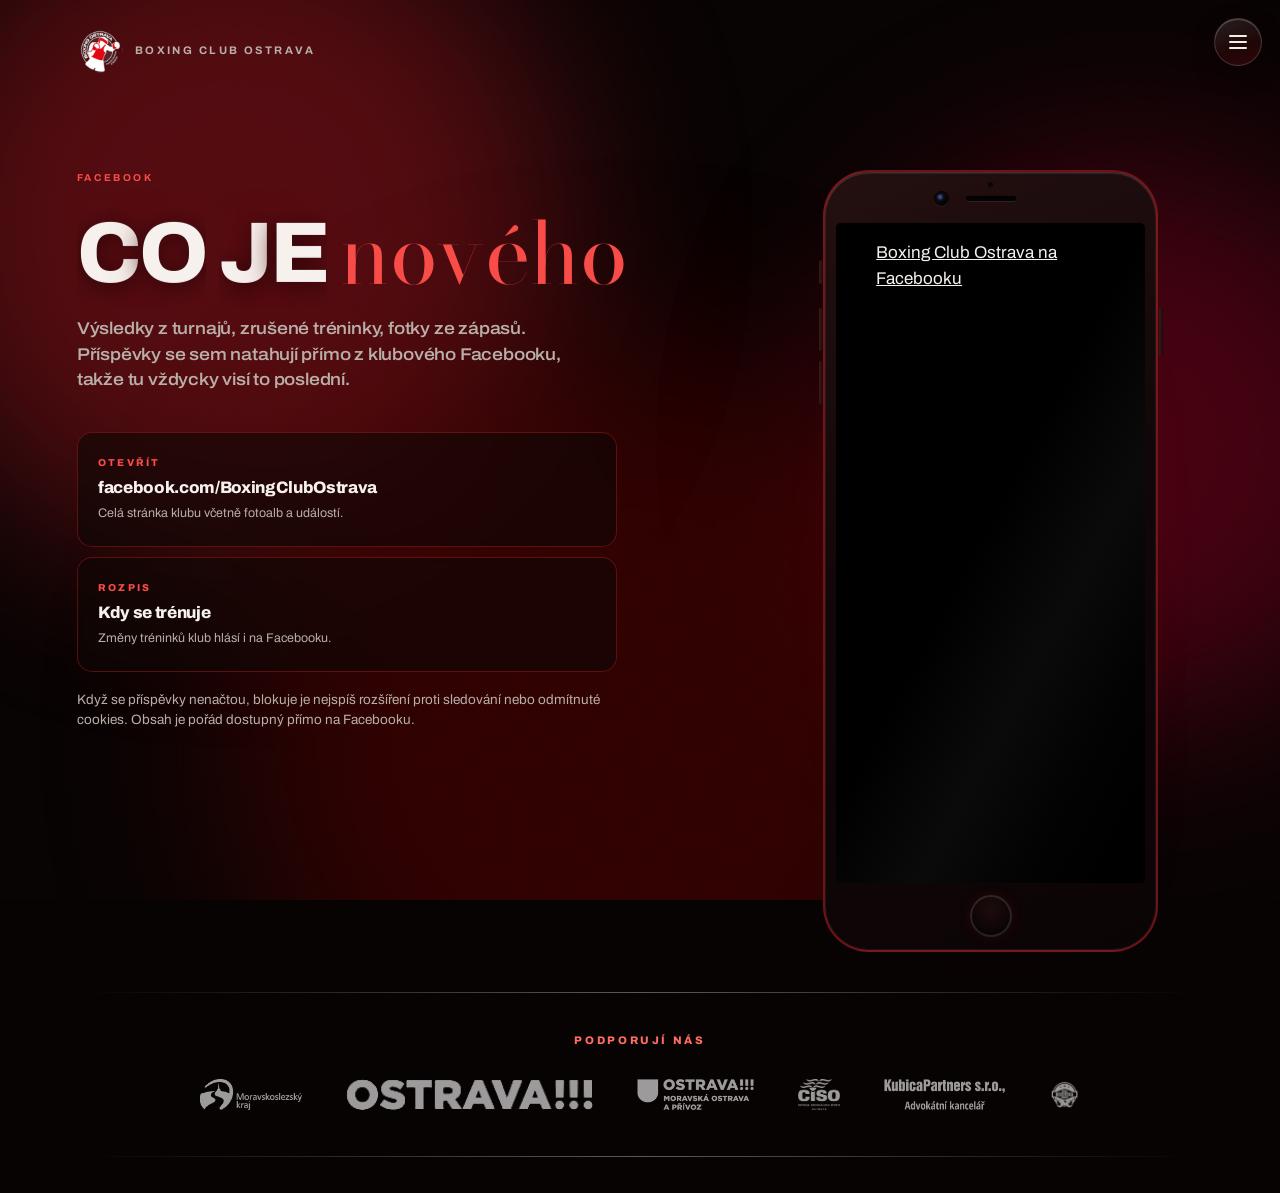
==== facebook.html @ d0a172fb "Index: iOS skleneny ikony karet karuselu (+ PNG na bilem pozadi pro 3D), kontakty v paticce na stred" ====
<!doctype html>
<html lang="cs">
<head>
<meta charset="utf-8">
<meta name="viewport" content="width=device-width,initial-scale=1">
<title>Facebook — Boxing Club Ostrava</title>
<meta name="description" content="Co je nového v Boxing Clubu Ostrava — příspěvky přímo z klubového Facebooku.">
<link rel="icon" href="logo.png">
<link rel="preconnect" href="https://fonts.googleapis.com">
<link rel="preconnect" href="https://fonts.gstatic.com" crossorigin>
<link href="https://fonts.googleapis.com/css2?family=Archivo:wdth,wght@62..125,400..800&family=Bodoni+Moda:ital@1&display=swap" rel="stylesheet">
<link rel="stylesheet" href="page.css?v=20260929t">
<link rel="stylesheet" href="menu.css?v=20260929t">
</head>
<body>

<div class="field" aria-hidden="true"><i></i><i></i><i></i></div>
<div class="torch" aria-hidden="true"></div>
<div class="grain" aria-hidden="true"></div>

<main>
  <div class="top">
    <a class="brand" href="index.html">
      <img src="logo.png" alt="" width="512" height="512">
      <span>Boxing Club Ostrava</span>
    </a>
  </div>



  <section class="feed">
    <div class="fl">
    <header class="intro">
      <div class="eyebrow">Facebook</div>
      <h1>Co je <em>nového</em></h1>
      <p>Výsledky z turnajů, zrušené tréninky, fotky ze zápasů. Příspěvky se sem
         natahují přímo z klubového Facebooku, takže tu vždycky visí to poslední.</p>
    </header>
    <div class="side">
      <a class="kart" href="https://www.facebook.com/BoxingClubOstrava/" target="_blank" rel="noopener">
        <span>Otevřít</span>
        <strong>facebook.com/<wbr>BoxingClubOstrava</strong>
        <em>Celá stránka klubu včetně fotoalb a událostí.</em>
      </a>
      <a class="kart" href="treninky.html">
        <span>Rozpis</span>
        <strong>Kdy se trénuje</strong>
        <em>Změny tréninků klub hlásí i na Facebooku.</em>
      </a>
      <p>Když se příspěvky nenačtou, blokuje je nejspíš rozšíření proti sledování
         nebo odmítnuté cookies. Obsah je pořád dostupný přímo na Facebooku.</p>
    </div>

    </div>
    <div class="phone">
    <div class="box" id="fbbox">
      <div class="wait" id="fbwait">Načítám příspěvky z Facebooku…</div>
      <!-- telefon po vzoru iPhonu 7: senzor, kamera, reproduktor, home tlacitko, bocni tlacitka, odlesk -->
      <i class="ph-sensor" aria-hidden="true"></i><i class="ph-cam" aria-hidden="true"></i><i class="ph-spk" aria-hidden="true"></i>
      <button class="ph-home" type="button" aria-label="Facebook zpět na začátek"></button>
      <i class="ph-btn ph-mute" aria-hidden="true"></i><i class="ph-btn ph-vol1" aria-hidden="true"></i><i class="ph-btn ph-vol2" aria-hidden="true"></i><i class="ph-btn ph-pwr" aria-hidden="true"></i>
      <i class="ph-glare" aria-hidden="true"></i><i class="ph-shut" aria-hidden="true"></i>
      <div class="fb-page"
           data-href="https://www.facebook.com/BoxingClubOstrava/"
           data-tabs="timeline"
           data-width="400"
           data-height="660"
           data-small-header="true"
           data-adapt-container-width="true"
           data-hide-cover="true"
           data-show-facepile="false">
        <blockquote cite="https://www.facebook.com/BoxingClubOstrava/" class="fb-xfbml-parse-ignore">
          <a href="https://www.facebook.com/BoxingClubOstrava/">Boxing Club Ostrava na Facebooku</a>
        </blockquote>
      </div>
    </div>
    </div>
  </section>

  <section class="spon" id="partneri">
    <h2>Podporují nás</h2>
    <div>
      <a href="https://www.msk.cz/" target="_blank" rel="noopener"><img src="logo-msk.png" alt="Moravskoslezský kraj" loading="lazy"></a>
      <a href="https://www.ostrava.cz/cs" target="_blank" rel="noopener"><img src="logo-ostrava.png" alt="Město Ostrava" loading="lazy"></a>
      <a href="https://moap.ostrava.cz/cs" target="_blank" rel="noopener"><img src="logo-moap.png" alt="Moravská Ostrava a Přívoz" loading="lazy"></a>
      <a href="https://www.facebook.com/CISO-613372175416216" target="_blank" rel="noopener"><img src="logo-ciso.png" alt="CISO" loading="lazy"></a>
      <a href="http://www.kubicapartners.cz/portal/home/" target="_blank" rel="noopener"><img src="logo-kubica.png" alt="Kubica Partners" loading="lazy"></a>
      <a href="http://www.czechboxing.cz/" target="_blank" rel="noopener"><img src="logo-cba.png" alt="Česká boxerská asociace" loading="lazy"></a>
    </div>
  </section>

</main>

<script src="page.js?v=20260929t" defer></script>
<script src="repel.js?v=20260929t" defer></script>
<script>
// SDK se stahuje az kdyz se sekce dostane do zaberu - jinak by stranku zdrzoval
// pul megabajtu skriptu, ktery vetsina navstevniku ani neuvidi.
(function(){
  var box=document.getElementById('fbbox'), wait=document.getElementById('fbwait'), done=false;
  function load(){
    if(done) return; done=true;
    var s=document.createElement('script');
    s.async=true; s.defer=true; s.crossOrigin='anonymous';
    s.src='https://connect.facebook.net/cs_CZ/sdk.js#xfbml=1&version=v21.0';
    s.onerror=function(){ wait.textContent='Facebook se nepodařilo načíst. Otevři stránku klubu vedle.'; };
    document.body.appendChild(s);
    // kdyz se plugin do osmi sekund nevykresli, necháme misto nej vysvetleni
    setTimeout(function(){
      if(!box.querySelector('iframe')) wait.textContent='Příspěvky se nenačetly — nejspíš je blokuje prohlížeč.';
      else wait.remove();
    },8000);
  }
  // home tlacitko: plugin se nacte znovu -> zpet na zacatek prispevku
  var home=box.querySelector('.ph-home');
  if(home) home.addEventListener('click',function(){
    // displej zhasne (cerna se zavre od kraju ke stredu), Facebook se na pozadi
    // nacte znovu od zacatku a po vteřine se displej zase otevre od stredu
    if(box.classList.contains('off')) return;
    box.classList.add('off');
    setTimeout(function(){ var f=box.querySelector('.fb-page iframe'); if(f) f.src=f.src; },450);
    setTimeout(function(){ box.classList.remove('off'); },1450);
  });
  if('IntersectionObserver' in window){
    new IntersectionObserver(function(e,o){
      if(e[0].isIntersecting){ load(); o.disconnect(); }
    },{rootMargin:'300px'}).observe(box);
  } else load();
})();
</script>
<script src="menu.js?v=20260929t" defer></script>
<script src="splash.js?v=20260929t" defer></script>
</body>
</html>
---- page.css ----
/* Spolecne chrome podstranek: pozadi, svetlo za kurzorem, hlavicka, uvod. */
:root{
  --paper:oklch(11% .014 30); --ink:oklch(96% .008 60);
  --ink-dim:oklch(76% .014 50); --ink-faint:oklch(54% .02 40);
  --gold:oklch(66% .21 26); --blood:oklch(45% .17 25); --line:oklch(28% .03 30);
  --g:clamp(20px,6vw,110px);
}
*{box-sizing:border-box}
body{margin:0;background:var(--paper);color:var(--ink);
  font-family:Archivo,system-ui,sans-serif;font-size:17px;line-height:1.5;
  -webkit-font-smoothing:antialiased;overflow-x:hidden}
a{color:inherit}

/* ---------- pozadi: pomalu dychajici barevne plochy, zadne video ---------- */
.field{position:fixed;inset:0;z-index:0;pointer-events:none;overflow:hidden;background:var(--paper)}
.field i{position:absolute;display:block;border-radius:50%;filter:blur(90px);opacity:.5;
  will-change:transform}
.field i:nth-child(1){width:52vw;aspect-ratio:1;left:-8vw;top:-12vh;background:oklch(45% .17 25);
  animation:drift1 26s ease-in-out infinite}
.field i:nth-child(2){width:44vw;aspect-ratio:1;right:-10vw;top:18vh;background:oklch(38% .16 18);
  animation:drift2 33s ease-in-out infinite}
.field i:nth-child(3){width:60vw;aspect-ratio:1;left:18vw;bottom:-24vh;background:oklch(28% .13 30);
  animation:drift3 41s ease-in-out infinite}
@keyframes drift1{50%{transform:translate3d(9vw,7vh,0) scale(1.18)}}
@keyframes drift2{50%{transform:translate3d(-11vw,10vh,0) scale(.84)}}
@keyframes drift3{50%{transform:translate3d(7vw,-9vh,0) scale(1.12)}}

/* bile svetlo za kurzorem */
.torch{position:fixed;z-index:1;width:120px;height:120px;left:0;top:0;margin:-60px 0 0 -60px;
  border-radius:50%;pointer-events:none;opacity:0;transition:opacity .5s ease;
  background:radial-gradient(circle closest-side,oklch(100% 0 0/.16),oklch(100% 0 0/0) 72%)}
body.lit .torch{opacity:1}

/* zrno, at plochy nepasovaly */
.grain{position:fixed;inset:0;z-index:2;pointer-events:none;opacity:.05;mix-blend-mode:overlay;
  background-image:url("data:image/svg+xml,%3Csvg xmlns='http://www.w3.org/2000/svg' width='140' height='140'%3E%3Cfilter id='n'%3E%3CfeTurbulence type='fractalNoise' baseFrequency='.9' numOctaves='3'/%3E%3C/filter%3E%3Crect width='140' height='140' filter='url(%23n)'/%3E%3C/svg%3E")}

main{position:relative;z-index:3}

/* ---------- hlavicka ---------- */
.top{display:flex;align-items:center;justify-content:space-between;gap:20px;
  padding:clamp(18px,3vh,34px) var(--g)}
.top a.brand{display:flex;align-items:center;gap:12px;text-decoration:none}
.top .brand img{width:clamp(34px,4.4vw,46px);height:auto;display:block}
.top .brand span{font-size:11px;font-weight:700;letter-spacing:.22em;text-transform:uppercase;color:var(--ink-dim)}
.back{font-size:11px;font-weight:700;letter-spacing:.2em;text-transform:uppercase;
  color:var(--ink-dim);text-decoration:none;border-bottom:1px solid var(--line);padding-bottom:3px}
.back:hover{color:var(--gold);border-color:var(--gold)}
@media (max-width:700px){.top .brand span{display:none}}

.intro{padding:clamp(30px,6vw,70px) var(--g) 0;max-width:780px}
.eyebrow{font-size:10px;font-weight:700;letter-spacing:.26em;text-transform:uppercase;color:var(--gold)}
.intro h1{text-shadow:0 0 .5em oklch(45% .17 25/.4),0 3px 22px oklch(6% .02 30/.75);font-size:clamp(36px,8vw,86px);font-weight:800;text-transform:uppercase;
  letter-spacing:-.035em;line-height:.98;margin:.28em 0 0}
.intro h1 em{font-family:"Bodoni Moda",Georgia,serif;font-style:italic;font-weight:400;
  text-transform:none;color:var(--gold);letter-spacing:0}
.intro p{color:var(--ink-dim);max-width:46ch;margin:1.2em 0 0}

.rozc{padding-top:clamp(40px,7vw,80px)}
.fine{padding:0 var(--g) clamp(60px,10vw,120px);color:var(--ink-faint);font-size:13px}

/* ---------- rozpis a ceny ---------- */
.plan{padding:clamp(40px,7vw,80px) var(--g) 0}
.plan h2{font-size:clamp(24px,4vw,40px);font-weight:800;text-transform:uppercase;
  letter-spacing:-.025em;margin:0 0 .7em;color:var(--ink);
  filter:drop-shadow(0 0 .32em rgba(255,255,255,.28)) drop-shadow(0 2px 10px rgba(10,4,3,.8))}
.plan h2 .sh{display:inline-block;font-style:normal}
.grid{display:grid;gap:12px}
/* Rozpis tydne: kazdy den radek, casy v pevnych sloupcich (rano / 15:00 /
   odpoledne / vecer), takze cisla sedi pod sebou jako v tabulce. Skupinu nese
   barevny prouzek vlevo + legenda nad rozpisem. */
.legend{display:flex;flex-wrap:wrap;gap:10px 22px;margin:0 0 18px;padding:0;list-style:none}
.legend li{display:flex;align-items:center;gap:9px;font-size:12px;font-weight:700;letter-spacing:.14em;
  text-transform:uppercase;color:var(--ink-dim)}
.legend i{width:22px;height:4px;border-radius:2px;background:var(--gc)}
.day{display:grid;grid-template-columns:130px 1fr;gap:18px;align-items:center;
  border:1px solid rgba(255,255,255,.2);border-radius:16px;padding:16px 18px;
  background:oklch(14% .018 30/.7);backdrop-filter:blur(6px)}
.day>b{font-size:14px;font-weight:800;letter-spacing:.2em;text-transform:uppercase;
  color:oklch(74% .20 27);animation:dech 4.6s ease-in-out infinite}
.day:nth-child(2)>b{animation-delay:-.9s}.day:nth-child(3)>b{animation-delay:-1.8s}
.day:nth-child(4)>b{animation-delay:-2.7s}.day:nth-child(5)>b{animation-delay:-3.6s}
.slots{display:grid;grid-template-columns:repeat(4,minmax(0,1fr));gap:10px}
/* Pilulky casu v iOS skle: matne rozmazane pozadi, jemny svetly prechod shora,
   tenky svetly okraj a vnitrni odlesk na horni hrane. Skupinu nese tecka se zari. */
.slot{--gc:rgba(255,255,255,.55);position:relative;display:flex;flex-direction:column;justify-content:center;
  min-height:58px;border-radius:999px;padding:10px 18px 10px 34px;
  border:1px solid rgba(255,255,255,.16);
  /* pruhledne cervene sklo jako rozkliknuty profil v karuselu */
  background:linear-gradient(160deg,rgba(255,255,255,.10),rgba(227,36,43,.10) 55%,rgba(227,36,43,.18));
  box-shadow:inset 0 1px 0 rgba(255,255,255,.2),0 0 0 1px rgba(227,36,43,.12),0 6px 18px rgba(0,0,0,.22);
  -webkit-backdrop-filter:blur(18px) saturate(1.25);backdrop-filter:blur(18px) saturate(1.25);
  transition:transform .5s cubic-bezier(.25,.8,.3,1),box-shadow .5s ease,border-color .5s ease}
.slot:hover{transform:scale(1.01);border-color:rgba(255,255,255,.3);z-index:1;
  box-shadow:inset 0 1px 0 rgba(255,255,255,.28),0 0 0 1px rgba(227,36,43,.25),0 14px 30px rgba(0,0,0,.4),0 0 24px rgba(227,36,43,.22)}
.slot::before{content:"";position:absolute;left:15px;top:50%;width:8px;height:8px;margin-top:-4px;
  border-radius:50%;background:var(--gc);box-shadow:0 0 8px var(--gc)}
.slot b{display:block;font-size:18px;font-weight:800;letter-spacing:-.01em;line-height:1.1;
  font-variant-numeric:tabular-nums;white-space:nowrap}
.slot small{display:block;margin-top:3px;font-size:10.5px;font-weight:600;letter-spacing:.1em;
  line-height:1.3;text-transform:uppercase;color:var(--ink-dim)}
[data-g="akademie"]{--gc:#e0a13a}
[data-g="vykon"]{--gc:#e3242b}
[data-g="scm"]{--gc:#ff7a59}
[data-g="kondice"]{--gc:#f4ece4}
.slot[data-g="vykon"]{border-color:rgba(227,36,43,.5);
  background:linear-gradient(160deg,rgba(255,255,255,.10),rgba(227,36,43,.2) 55%,rgba(227,36,43,.3))}
.slot[data-g="kondice"]{border-color:rgba(255,255,255,.3)}
.legend i{width:9px;height:9px;border-radius:50%;box-shadow:0 0 8px var(--gc)}

.price{display:flex;flex-wrap:wrap;gap:12px;margin-top:clamp(28px,4vw,48px);perspective:900px}
.price div{transform-style:preserve-3d;will-change:transform;
  transition:border-color .35s ease,box-shadow .35s ease,background-color .35s ease}
/* stejny hover jako pilulky casu; posun a zvetseni resi JS spolu s naklonem */
.price div:hover{border-color:rgba(227,36,43,.6)}   /* zare dal plynule dycha, bez preskoku */
.price div{flex:1 1 220px;border:1px solid var(--line);border-radius:16px;padding:20px 22px;
  background:oklch(14% .018 30/.62)}
.price div{border:1.5px solid rgba(227,36,43,.34);animation:karta 4.6s ease-in-out infinite}
.price div:nth-child(2){animation-delay:-1.5s}.price div:nth-child(3){animation-delay:-3s}
@keyframes karta{
  0%,100%{box-shadow:0 0 0 rgba(227,36,43,0),0 10px 30px rgba(0,0,0,.35)}
  50%{box-shadow:0 0 22px rgba(227,36,43,.28),0 10px 30px rgba(0,0,0,.35)}}
.price strong{display:block;font-size:clamp(26px,4vw,40px);font-weight:800;letter-spacing:-.02em}
.price span{display:block;margin-top:6px;font-size:11px;font-weight:700;letter-spacing:.2em;
  text-transform:uppercase;color:var(--gold)}
.price em{display:block;margin-top:8px;font-style:normal;font-size:13px;color:var(--ink-dim)}
@media (max-width:900px){ .slots{grid-template-columns:repeat(2,minmax(0,1fr))} }
@media (max-width:620px){ .day{grid-template-columns:1fr;gap:10px} }

/* ---------- kontakt ---------- */
.kont{padding:clamp(40px,7vw,80px) var(--g) 0;display:grid;gap:12px;
  grid-template-columns:repeat(auto-fit,minmax(280px,1fr))}
.kart{display:block;text-decoration:none;color:inherit;position:relative;overflow:hidden;
  border:1px solid var(--line);border-radius:18px;padding:24px 26px 26px;
  background:oklch(14% .018 30/.62);backdrop-filter:blur(6px);
  transition:border-color .3s ease,transform .3s cubic-bezier(.2,.95,.35,1)}
a.kart:hover{border-color:oklch(66% .21 26/.55);transform:translateY(-3px)}
.kart span{display:block;font-size:11px;font-weight:800;letter-spacing:.22em;
  text-transform:uppercase;color:var(--gold)}
.kart strong{display:block;margin-top:10px;font-size:clamp(20px,2.6vw,27px);font-weight:800;
  letter-spacing:-.02em;line-height:1.15;word-break:break-word}
.kart em{display:block;margin-top:8px;font-style:normal;font-size:14px;color:var(--ink-dim)}
/* stary odlesk pri hoveru zrusen - karty maji naklon + dychajici zari */

/* nad partnery linie do ztracena (jako na hlavni strance), mezera nad i pod ni stejna */
.spon{margin-top:clamp(20px,3.5vw,40px);padding:clamp(20px,3.5vw,40px) var(--g) 0;
  background:linear-gradient(90deg,rgba(255,255,255,0),rgba(255,255,255,.14) 22%,rgba(255,255,255,.34) 50%,rgba(255,255,255,.14) 78%,rgba(255,255,255,0))
    center top/calc(100% - 2 * var(--g)) 1px no-repeat}
/* konec stranky jako na uvodu: linie pod logy a 36 px pod ni */
.spon>div{padding-bottom:clamp(20px,3.5vw,40px);margin-bottom:36px;
  background:linear-gradient(90deg,rgba(255,255,255,0),rgba(255,255,255,.14) 22%,rgba(255,255,255,.34) 50%,rgba(255,255,255,.14) 78%,rgba(255,255,255,0))
    center bottom/100% 1px no-repeat}
.rozc + .spon{margin-top:0}                           /* karusel uz ma svou spodni mezeru */
@media (max-width:1099px){ .split:has(>.rozc) + .spon{margin-top:0} }
.spon{text-align:center}
.spon h2{font-size:11px;font-weight:800;letter-spacing:.24em;text-transform:uppercase;
  color:oklch(74% .20 27);margin:0 0 30px;animation:dech 4.6s ease-in-out infinite}
.spon div{display:flex;flex-wrap:wrap;align-items:center;justify-content:center;gap:clamp(18px,4vw,44px)}
/* Loga jsou vystrizena do pruhledna (logo-*.png), takze sedi na jakemkoli pozadi.
   V klidu svetla silueta, na hover plna a s cervenou zari jako ostatni texty. */
.spon img{height:clamp(20px,3vw,31px);width:auto;opacity:.6;filter:brightness(0) invert(1);
  transition:opacity .3s ease,filter .3s ease}
.spon a:hover img{opacity:1;filter:brightness(0) invert(1) drop-shadow(0 0 10px rgba(227,36,43,.75))}

/* ---------- facebook ---------- */
.feed{padding:clamp(30px,6vw,70px) var(--g) 0;display:grid;gap:clamp(28px,4vw,60px);
  grid-template-columns:minmax(0,740px) minmax(0,1fr);align-items:start}
/* vlevo uvodni text + karty + poznamka, vpravo Facebook od horni hrany */
.feed>.fl{grid-column:1;grid-row:1;display:grid;gap:clamp(24px,3vw,40px);min-width:0}
.feed>.fl>.intro{padding:0;max-width:none}
/* obal telefonu: drzi pozici ve sloupci a nese napis na zdi (napis se nenaklani s telefonem) */
.feed .phone{grid-column:2;grid-row:1;justify-self:center;margin-right:clamp(40px,7vw,140px);
  position:relative;width:100%;max-width:428px;perspective:1100px}
.feed .box{width:100%;
  /* telo telefonu (iPhone 7), o 20 % mensi: siroky ram nahore a dole, uzky po stranach */
  padding:51px 11px 67px;border:2.5px solid rgba(227,36,43,.46);border-radius:46px;
  background:linear-gradient(155deg,#241011 0%,#120708 45%,#0b0405 100%);
  position:relative;
  box-shadow:inset 0 0 0 1px rgba(255,255,255,.06),inset 0 2px 0 rgba(255,255,255,.08);
  animation:karta 4.6s ease-in-out infinite;transition:border-color .35s ease}
/* Zadny naklon ani zvetseni (rozmazava Facebook). Na hover se displej "rozsviti":
   svetlo z displeje presvitne na ram a kolem telefonu se rozleje vetsi zare. */
.feed .phone::before{content:"";position:absolute;inset:-12% -18%;z-index:-1;pointer-events:none;
  background:radial-gradient(closest-side,rgba(255,120,110,.30),rgba(227,36,43,.14) 55%,rgba(227,36,43,0) 100%);
  opacity:.35;transform:scale(.9);transition:opacity .6s ease,transform .8s cubic-bezier(.25,.8,.3,1)}
.feed .phone:hover::before{opacity:1;transform:scale(1.06)}
.feed .box .fb-page{transition:box-shadow .6s ease}
.feed .phone:hover .fb-page{box-shadow:0 0 18px 2px rgba(255,255,255,.22),0 0 46px 6px rgba(255,120,110,.22)}
.feed .box:hover{border-color:rgba(227,36,43,.65)}
.feed .box .fb-page{position:relative;z-index:1;border-radius:5px;overflow:hidden;background:#000;
  height:660px}   /* pevna vyska = data-height: pri znovunacteni se telefon ani sekce pod nim nepohnou */
.feed .box i{position:absolute;display:block;pointer-events:none}
.ph-spk{top:24px;left:50%;width:50px;height:5px;margin-left:-25px;border-radius:4px;
  background:#050203;box-shadow:inset 0 1px 1px rgba(0,0,0,.8),0 1px 0 rgba(255,255,255,.07)}
.ph-cam{top:21px;left:50%;width:11px;height:11px;margin-left:-55px;border-radius:50%;
  background:radial-gradient(circle at 38% 36%,#3b4a7a 0 12%,#0c0f1d 34%,#020203 70%);
  box-shadow:0 0 0 2px #090405,0 1px 0 2px rgba(255,255,255,.06)}
.ph-sensor{top:10px;left:50%;width:5px;height:5px;margin-left:-2.5px;border-radius:50%;background:#0a0506}
.ph-home{position:absolute;bottom:13px;left:50%;width:42px;height:42px;margin-left:-21px;border-radius:50%;
  border:0;padding:0;cursor:pointer;
  background:radial-gradient(circle at 50% 35%,#1d0c0d,#0b0405 70%);
  box-shadow:inset 0 0 0 2px rgba(255,255,255,.13),inset 0 -2px 3px rgba(0,0,0,.6),0 0 14px rgba(227,36,43,.12);
  transition:box-shadow .3s ease,transform .15s ease}
.ph-home:hover{box-shadow:inset 0 0 0 2px rgba(227,36,43,.6),inset 0 -2px 3px rgba(0,0,0,.6),0 0 18px rgba(227,36,43,.35)}
.ph-home:active{box-shadow:inset 0 0 0 2px rgba(227,36,43,.8),inset 0 2px 4px rgba(0,0,0,.8),0 0 22px rgba(227,36,43,.45)}
.ph-btn{width:4px;background:linear-gradient(90deg,#3a1a1b,#1a0a0b);border-radius:2px}
.ph-mute{left:-6.5px;top:88px;height:24px}
.ph-vol1{left:-6.5px;top:136px;height:43px}
.ph-vol2{left:-6.5px;top:189px;height:43px}
.ph-pwr{right:-6.5px;top:136px;height:48px}
/* jemny odlesk displeje */
.ph-glare{z-index:2;top:51px;left:11px;right:11px;bottom:67px;border-radius:5px;opacity:.55;
  background:linear-gradient(118deg,rgba(255,255,255,0) 30%,rgba(255,255,255,.075) 42%,rgba(255,255,255,.02) 52%,rgba(255,255,255,0) 60%) 0 0/220% 100%;
}
/* odlesk je staticky a bez mix-blend-mode - nic nad textem se pri hoveru nemeni */
/* zhasnuti displeje po stisku home: cerna prijede shora a zdola ke stredu a zase odjede */
.ph-shut{z-index:3;top:51px;left:11px;right:11px;bottom:67px;border-radius:5px;overflow:hidden}
.ph-shut::before,.ph-shut::after{content:"";position:absolute;left:0;right:0;height:50.5%;background:#000;
  transform:scaleY(0);transition:transform .42s cubic-bezier(.7,0,.3,1)}
.ph-shut::before{top:0;transform-origin:50% 0}
.ph-shut::after{bottom:0;transform-origin:50% 100%}
.feed .box.off .ph-shut::before,.feed .box.off .ph-shut::after{transform:scaleY(1)}
.feed .box .wait{position:absolute;inset:51px 11px 67px;z-index:0;display:grid;place-items:center;padding:24px;
  text-align:center;color:var(--ink-faint);font-size:13px}
/* Karty vlevo, mensi, s hoverem / naklonem / zari jako na kontaktu; poznamka pod nimi */
.feed .side{display:grid;gap:10px;perspective:900px;min-width:0;max-width:540px}   /* stejne siroke jako text */
.feed .side p{color:var(--ink-dim);font-size:13.5px;line-height:1.5;margin:8px 0 0}
.feed .side .kart{margin:0;padding:22px 20px 24px;border-radius:15px;border:1.5px solid rgba(227,36,43,.34);
  transform-style:preserve-3d;will-change:transform;animation:karta 4.6s ease-in-out infinite;
  transition:border-color .35s ease}
.feed .side .kart:nth-child(2){animation-delay:-1.5s}
.feed .side .kart:hover{border-color:rgba(227,36,43,.6)}
.feed .side a.kart:hover{transform:none}
.feed .side .kart span{font-size:10px}
.feed .side .kart strong{margin-top:8px;font-size:clamp(16px,1.3vw,20px)}
.feed .side .kart em{margin-top:7px;font-size:12.5px;line-height:1.45}
@media (max-width:1000px){ .feed{grid-template-columns:1fr} .feed .phone{grid-column:1;grid-row:2;margin-right:0} }

/* Na sirokem displeji sedi uvodni text vedle karuselu - misto tam je i s
   rozkliknutym profilem. Pod 1100 px se to vrati pod sebe. */
@media (min-width:1100px){
  .split{display:grid;grid-template-columns:minmax(240px,24%) 1fr;
    gap:clamp(4px,.8vw,16px);align-items:center;padding:clamp(24px,4vw,56px) var(--g) 0}
  .split>.intro{padding:0;max-width:none}
  .split>.rozc{padding:0}
  .split .cf-on{height:min(560px,72vh)}
  .split .cf-on .cf-detail{width:min(340px,40%)}
  .split>.rozc{margin-left:clamp(-150px,-8vw,-50px)}   /* karusel co nejvic doleva, text ma svuj sloupec */
  /* kontakt: stejne rozlozeni jako karusel, karty 3 vedle sebe ve 2 radach,
     puvodni styl i animace, jen zmensene podle velikosti karet */
  .split:has(>.kont){grid-template-columns:minmax(320px,34%) 1fr;gap:clamp(24px,3vw,48px)}
  /* zapasy a galerie: text vlevo, vysledek / vyber fotek vpravo jako karusel */
  .split.wide{grid-template-columns:minmax(320px,40%) 1fr;gap:clamp(28px,4vw,72px)}
  .split.wide>.res{justify-self:end;width:min(100%,640px);margin-right:clamp(0px,3vw,56px)}   /* mirne doleva */
  .split>.intro h1{font-size:clamp(40px,4.6vw,76px)}
  .split>.intro h1 em{display:block}                  /* "Kde nas" na radku, "najdes" pod nim */
  .split>.kont{padding:0;grid-template-columns:repeat(3,minmax(0,1fr));gap:10px;perspective:900px}
  /* karty jako cenove karty na treninkach: cerveny dychajici okraj, naklon za kurzorem
     a jemne zvetseni (JS v page.js) */
  .split>.kont .kart{padding:17px 17px 18px;border-radius:15px;border:1.5px solid rgba(227,36,43,.34);
    transform-style:preserve-3d;will-change:transform;animation:karta 4.6s ease-in-out infinite;
    transition:border-color .35s ease}
  .split>.kont .kart:nth-child(2){animation-delay:-.8s}.split>.kont .kart:nth-child(3){animation-delay:-1.6s}
  .split>.kont .kart:nth-child(4){animation-delay:-2.4s}.split>.kont .kart:nth-child(5){animation-delay:-3.2s}
  .split>.kont .kart:nth-child(6){animation-delay:-4s}
  .split>.kont .kart:hover{border-color:rgba(227,36,43,.6)}
  .split>.kont a.kart:hover{transform:none}
  .split>.kont .kart span{font-size:10px}
  .split>.kont .kart strong{margin-top:8px;font-size:clamp(16px,1.3vw,20px)}
  .split>.kont .kart em{margin-top:7px;font-size:12.5px;line-height:1.45}
}


/* ---------- animace textu, stejna jako na hlavni strance ---------- */
.wd{display:inline-block;overflow:hidden;vertical-align:bottom;padding:.24em 0 .14em;margin:-.24em 0 -.14em}
.ch{display:inline-block}
.sh{display:inline-block;font-style:normal;will-change:transform}
.intro h1{text-shadow:0 0 .5em oklch(45% .17 25/.45),0 3px 24px oklch(6% .02 30/.85)}

/* najezd pismen zdola pri nacteni */
.js .intro h1 .ch{animation:najezd .75s cubic-bezier(.2,.9,.3,1) backwards;
  animation-delay:calc(.15s + var(--i) * 16ms)}
@keyframes najezd{from{transform:translateY(120%)}to{transform:translateY(0)}}

/* odlesk: tmavsi vlna, ktera projede textem jednou za sedm sekund */
.js .intro h1 .sh{animation:odlesk 7s ease-in-out infinite;
  animation-delay:calc(2.2s + var(--i) * 22ms)}
@keyframes odlesk{
  0%,90%,100%{transform:translateY(0);opacity:1}
  94%{transform:translateY(-7%);opacity:.42}
}

/* dychani zare u cervenych popisku */
.eyebrow,.intro h1 em{text-shadow:none;animation:dech 4.6s ease-in-out infinite}
@keyframes dech{
  0%,100%{filter:drop-shadow(0 0 3px rgba(255,86,76,.35)) drop-shadow(0 1px 6px rgba(10,4,3,.9))}
  50%{filter:drop-shadow(0 0 10px rgba(255,104,92,.8)) drop-shadow(0 0 22px rgba(240,70,60,.45)) drop-shadow(0 1px 6px rgba(10,4,3,.9))}
}
@media (prefers-reduced-motion:reduce){
  .js .intro h1 .ch,.js .intro h1 .sh,.eyebrow,.intro h1 em,.plan h2,.day>b,.price div,.kont .kart,.spon h2,.feed .box,.feed .side .kart{animation:none}
}

/* kruhy na hladine za kurzorem */
.rip{position:fixed;z-index:1;left:0;top:0;width:60px;height:60px;margin:-30px 0 0 -30px;border:0;border-radius:50%;box-shadow:none;background:radial-gradient(circle,rgba(255,255,255,0) 58%,rgba(255,255,255,.18) 64%,rgba(255,255,255,.05) 70%,rgba(255,255,255,0) 74%);will-change:transform,opacity;
  border-radius:50%;pointer-events:none;animation:rip 1.6s cubic-bezier(.2,.8,.3,1) forwards}
@keyframes rip{from{transform:scale(.35);opacity:.9}to{transform:scale(1);opacity:0}}
@media (prefers-reduced-motion:reduce){.rip{display:none}}

.rep .wd{overflow:visible}

/* klik mysi nenechava obrys fokusu */
:focus:not(:focus-visible){outline:none}

/* Podtexty: stejna rodina jako nadpisy (Archivo), jen v rozsirenem rezu a strednim
   tahu. Pripominaji nadpisy, ale nekriciv. Sede drobne texty (.fine) zustavaji. */
.p p:not(.fine),.sub,.intro p,.outro p{font-weight:560;font-stretch:112%;
  letter-spacing:-.012em;line-height:1.52}
.p p:not(.fine){font-size:16px}

/* bubliny za kurzorem */
.bub{position:fixed;left:0;top:0;border-radius:50%;pointer-events:none;z-index:1;
  width:var(--s);height:var(--s);margin:calc(var(--s) / -2) 0 0 calc(var(--s) / -2);
  background:radial-gradient(circle at 35% 30%,rgba(255,255,255,.55),rgba(255,255,255,.12) 45%,rgba(255,255,255,0) 70%);
  box-shadow:inset 0 0 0 1px rgba(255,255,255,.22);
  animation:bub var(--t) cubic-bezier(.25,.6,.35,1) forwards}
@keyframes bub{0%{transform:translate(0,0) scale(.4);opacity:0}15%{opacity:.9}
  100%{transform:translate(var(--dx),var(--dy)) scale(1);opacity:0}}

/* Kontakt: cely obsah (kontakty, partneri, poznamka) svisle na stred okna pod hlavickou,
   aby byl po otevreni hned videt cely a pohodlne se cetl. Top hlavicky se meri v JS. */
.kcenter{min-height:calc(100svh - var(--toph,120px));display:flex;flex-direction:column;justify-content:center;
  padding:clamp(20px,7vh,90px) 0 clamp(28px,4vw,48px)}   /* opticky stred je o kus niz nez geometricky */
.kcenter>.split{padding-top:0}
.kcenter .fine{padding-bottom:clamp(20px,3vw,36px)}

/* ---------- ZAPASY ---------- */
.zap{padding:clamp(40px,7vw,80px) var(--g) 0}
.zap h2{font-size:clamp(17px,1.9vw,24px);font-weight:800;text-transform:uppercase;letter-spacing:.18em;
  margin:0 0 1em;color:oklch(74% .20 27);animation:dech 4.6s ease-in-out infinite}   /* cervene jako ostatni, o stupen vetsi */
.lbl{display:block;font-size:11px;font-weight:800;letter-spacing:.22em;text-transform:uppercase;color:oklch(74% .20 27)}
/* hlavni vysledek: velka skleneno-cervena karta se skore */
.res{display:grid;grid-template-columns:minmax(0,1fr) auto;gap:clamp(20px,4vw,56px);align-items:center;
  padding:clamp(22px,2.6vw,34px);border-radius:24px;border:1.5px solid rgba(227,36,43,.4);
  background:linear-gradient(160deg,rgba(255,255,255,.08),rgba(227,36,43,.08) 55%,rgba(227,36,43,.16));
  -webkit-backdrop-filter:blur(16px);backdrop-filter:blur(16px);animation:karta 4.6s ease-in-out infinite}
.res .teams{margin-top:12px;font-size:clamp(19px,1.8vw,26px);font-weight:800;letter-spacing:-.02em;line-height:1.15}
.res .teams i{font-family:"Bodoni Moda",Georgia,serif;font-weight:400;color:oklch(74% .20 27);padding:0 .15em}
.res p{margin:12px 0 0;max-width:40ch;color:var(--ink-dim);font-size:14px;line-height:1.55}
.res .score{font-size:clamp(56px,6.4vw,104px);font-weight:800;letter-spacing:-.05em;line-height:.9;
  font-variant-numeric:tabular-nums;white-space:nowrap;
  filter:drop-shadow(0 0 .18em rgba(255,255,255,.34)) drop-shadow(0 0 .5em rgba(255,255,255,.12))}   /* jemna bila zare */
.res .score i{font-style:normal;color:oklch(74% .20 27);padding:0 .06em}
/* karty akci - stejny styl a hover jako cenove karty */
.evs{display:grid;grid-template-columns:repeat(auto-fit,minmax(260px,1fr));gap:12px;perspective:900px}
.ev{display:block;text-decoration:none;color:inherit;padding:22px 22px 24px;border-radius:18px;
  border:1.5px solid rgba(227,36,43,.34);background:oklch(14% .018 30/.62);
  transform-style:preserve-3d;will-change:transform;animation:karta 4.6s ease-in-out infinite;transition:border-color .35s ease}
.ev:nth-child(2){animation-delay:-1.5s}.ev:nth-child(3){animation-delay:-3s}
.ev:hover{border-color:rgba(227,36,43,.6)}
.ev strong{display:block;margin-top:10px;font-size:clamp(18px,1.6vw,22px);font-weight:800;letter-spacing:-.01em;line-height:1.2}
.ev em{display:block;margin-top:8px;font-style:normal;font-size:13.5px;line-height:1.5;color:var(--ink-dim)}
/* casova osa sezony: datum v pilulce, radky ve skle */
.tl{list-style:none;margin:0;padding:0;display:grid;gap:10px}
.tl li{display:grid;grid-template-columns:168px minmax(0,1fr);gap:22px;align-items:center;padding:14px 18px;
  border-radius:20px;border:1px solid rgba(227,36,43,.24);background:rgba(255,255,255,.03);
  transition:border-color .5s ease,transform .5s cubic-bezier(.25,.8,.3,1),background-color .5s ease}
.tl li:hover{border-color:rgba(227,36,43,.5);background-color:rgba(227,36,43,.06);transform:scale(1.005)}
.tl time{box-sizing:border-box;width:100%;text-align:center;padding:8px 10px;border-radius:999px;   /* vsechny stejne siroke */
  font-size:13px;font-weight:800;letter-spacing:.04em;white-space:nowrap;font-variant-numeric:tabular-nums;
  color:oklch(74% .20 27);animation:dech 4.6s ease-in-out infinite;border:1px solid rgba(227,36,43,.45);
  background:linear-gradient(160deg,rgba(255,255,255,.10),rgba(227,36,43,.12) 55%,rgba(227,36,43,.22));
  box-shadow:inset 0 1px 0 rgba(255,255,255,.18)}
.tl b{display:block;font-size:16px;font-weight:800;letter-spacing:-.01em}
.tl span{display:block;margin-top:4px;font-size:13.5px;line-height:1.5;color:var(--ink-dim)}
@media (max-width:700px){ .res{grid-template-columns:1fr} .tl li{grid-template-columns:1fr;gap:8px} }

/* ---------- GALERIE ---------- */
.gal{padding:clamp(34px,6vw,64px) var(--g) 0}
/* vyber fotek: kolecko "Vse", kolem nej na obezne draze pilulky kategorii */
.orbit{position:relative;justify-self:center;margin-right:clamp(0px,7vw,140px);width:min(100%,480px);aspect-ratio:1;display:grid;place-items:center;
  --R:clamp(142px,12vw,178px)}   /* polomer drahy v px - procenta by se v translateX pocitala z pilulky */
.orbit-ring{position:absolute;inset:0;margin:auto;width:calc(var(--R) * 2);height:calc(var(--R) * 2);border-radius:50%;
  border:1px dashed rgba(255,255,255,.18);opacity:0;transform:scale(.6) rotate(-40deg);pointer-events:none;
  transition:opacity .5s ease,transform .9s cubic-bezier(.2,.9,.3,1.05)}
.orbit.open .orbit-ring{opacity:1;transform:none;animation:obeh 40s linear infinite}
@keyframes obeh{to{transform:rotate(360deg)}}
.orb{position:relative;z-index:2;width:176px;height:176px;border-radius:50%;cursor:pointer;color:#f4ece4;font:inherit;
  display:grid;place-content:center;gap:4px;border:1.5px solid rgba(227,36,43,.55);
  background:radial-gradient(circle at 50% 30%,rgba(255,255,255,.16),rgba(227,36,43,.22) 55%,rgba(120,10,16,.5));
  -webkit-backdrop-filter:blur(18px) saturate(1.3);backdrop-filter:blur(18px) saturate(1.3);
  box-shadow:inset 0 1px 0 rgba(255,255,255,.25),0 0 40px rgba(227,36,43,.3),0 18px 40px rgba(0,0,0,.4);
  transition:transform .5s cubic-bezier(.2,.9,.3,1.2),box-shadow .4s ease}
.orb span{font-size:27px;font-weight:800;letter-spacing:.12em;text-transform:uppercase}
.orb small{font-size:10px;font-weight:700;letter-spacing:.2em;text-transform:uppercase;color:rgba(244,236,228,.6)}
.orb:hover{transform:scale(1.04);box-shadow:inset 0 1px 0 rgba(255,255,255,.3),0 0 60px rgba(227,36,43,.45),0 18px 40px rgba(0,0,0,.4)}
.orb::before{content:"";position:absolute;inset:-10px;border-radius:50%;border:1.5px solid rgba(227,36,43,.45);
  animation:puls 2.6s ease-out infinite;pointer-events:none}
.orbit.open .orb::before{animation:none;opacity:0}
@keyframes puls{0%{transform:scale(.9);opacity:.9}100%{transform:scale(1.35);opacity:0}}
.orb[aria-pressed="true"]{box-shadow:inset 0 1px 0 rgba(255,255,255,.3),0 0 70px rgba(227,36,43,.55),0 18px 40px rgba(0,0,0,.4)}
.sat{position:absolute;left:50%;top:50%;z-index:1;width:124px;margin:-21px 0 0 -62px;height:42px;border-radius:999px;cursor:pointer;
  color:#f4ece4;font:inherit;font-size:14px;font-weight:700;border:1px solid rgba(255,255,255,.18);
  background:linear-gradient(160deg,rgba(255,255,255,.12),rgba(227,36,43,.12) 60%,rgba(227,36,43,.2));
  -webkit-backdrop-filter:blur(16px);backdrop-filter:blur(16px);box-shadow:inset 0 1px 0 rgba(255,255,255,.2),0 10px 24px rgba(0,0,0,.35);
  opacity:0;pointer-events:none;transform:rotate(var(--a)) translateX(0) rotate(calc(-1 * var(--a))) scale(.4);
  transition:transform .6s cubic-bezier(.2,.9,.3,1.18),opacity .35s ease,border-color .3s ease,box-shadow .3s ease,background .3s ease}
.orbit.open .sat{opacity:1;pointer-events:auto;transform:rotate(var(--a)) translateX(var(--R)) rotate(calc(-1 * var(--a)))}
.orbit.open .sat:nth-of-type(2){transition-delay:.04s}.orbit.open .sat:nth-of-type(3){transition-delay:.08s}
.orbit.open .sat:nth-of-type(4){transition-delay:.12s}.orbit.open .sat:nth-of-type(5){transition-delay:.16s}
.sat:hover{border-color:rgba(227,36,43,.6);box-shadow:inset 0 1px 0 rgba(255,255,255,.24),0 0 22px rgba(227,36,43,.35)}
.sat[aria-pressed="true"]{border-color:rgba(227,36,43,.7);
  background:linear-gradient(160deg,rgba(255,255,255,.16),rgba(227,36,43,.34) 60%,rgba(227,36,43,.46));box-shadow:0 0 26px rgba(227,36,43,.45)}
.gal-hint{margin:0;padding:clamp(6px,1.2vw,14px) 0 clamp(26px,4vw,46px);text-align:center;font-size:14px;color:var(--ink-faint);
  transition:opacity .3s ease}
.gal-hint b{color:oklch(74% .20 27)}
.gal-hint.gone{display:none}
/* zarovnane rady: kazda rada konci presne na pravem okraji, vyska radku podle pomeru stran */
.gal-grid{display:flex;flex-wrap:wrap;gap:12px}
.gal-grid figure{flex:0 0 auto;box-sizing:border-box}   /* sirku a vysku dopocita JS - rady konci presne vpravo */
.gal-grid figure img{width:100%;height:100%;object-fit:cover}
.gal-grid figure.in{animation:foto .6s cubic-bezier(.2,.9,.3,1) both;animation-delay:var(--d,0ms)}
@keyframes foto{from{opacity:0;transform:translateY(16px) scale(.97)}to{opacity:1;transform:none}}
.gal-grid figure{position:relative;margin:0;border-radius:16px;overflow:hidden;cursor:zoom-in;
  border:1.5px solid rgba(227,36,43,.28);background:oklch(14% .018 30/.62);
  transition:border-color .4s ease,box-shadow .4s ease}
.gal-grid figure.hide{display:none}
.gal-grid img{display:block;width:100%;height:auto;transition:transform 1s cubic-bezier(.25,.8,.3,1)}
.gal-grid figure:hover,.gal-grid figure:focus-visible{border-color:rgba(227,36,43,.65);box-shadow:0 0 26px rgba(227,36,43,.25);outline:none}
.gal-grid figure:hover img{transform:scale(1.03)}
.gal-grid figcaption{position:absolute;left:0;right:0;bottom:0;padding:30px 14px 12px;font-size:13px;font-weight:700;
  background:linear-gradient(rgba(10,4,4,0),rgba(10,4,4,.85));opacity:0;transform:translateY(6px);
  transition:opacity .35s ease,transform .45s cubic-bezier(.25,.8,.3,1)}
.gal-grid figure:hover figcaption,.gal-grid figure:focus-visible figcaption{opacity:1;transform:none}
@media (hover:none){ .gal-grid figcaption{opacity:1;transform:none} }
/* nahled pres celou obrazovku */
.lb{position:fixed;inset:0;z-index:1200;display:grid;place-items:center;padding:clamp(16px,4vw,48px);
  background:rgba(8,3,3,.84);-webkit-backdrop-filter:blur(12px);backdrop-filter:blur(12px);
  opacity:0;visibility:hidden;transition:opacity .35s ease,visibility 0s linear .35s}
.lb.on{opacity:1;visibility:visible;transition:opacity .35s ease}
.lb figure{margin:0;text-align:center;transform:scale(.96);transition:transform .45s cubic-bezier(.2,.9,.3,1.1)}
.lb.on figure{transform:none}
.lb img{display:block;max-width:min(90vw,1400px);max-height:80vh;width:auto;height:auto;border-radius:16px;
  border:1.5px solid rgba(227,36,43,.4);box-shadow:0 30px 80px rgba(0,0,0,.6),0 0 40px rgba(227,36,43,.18)}
.lb figcaption{margin-top:14px;font-size:14px;font-weight:700;color:var(--ink-dim)}
.lb button{position:absolute;width:52px;height:52px;border-radius:50%;cursor:pointer;color:#f4ece4;font-size:28px;line-height:1;
  border:1px solid rgba(255,255,255,.16);background:linear-gradient(160deg,rgba(255,255,255,.12),rgba(227,36,43,.12) 60%,rgba(227,36,43,.2));
  -webkit-backdrop-filter:blur(18px);backdrop-filter:blur(18px);transition:border-color .3s ease,box-shadow .3s ease}
.lb button:hover{border-color:rgba(227,36,43,.6);box-shadow:0 0 22px rgba(227,36,43,.35)}
.lb-p{left:clamp(10px,2vw,28px);top:50%;margin-top:-26px}
.lb-n{right:clamp(10px,2vw,28px);top:50%;margin-top:-26px}
.lb-x{top:18px;right:18px}
.lb-x i{position:absolute;left:50%;top:50%;width:18px;height:2px;margin:-1px 0 0 -9px;border-radius:2px;background:currentColor}
.lb-x i:first-child{transform:rotate(45deg)}.lb-x i:last-child{transform:rotate(-45deg)}
.lb-open,.lb-open body{overflow:hidden}
@media (prefers-reduced-motion:reduce){ .res,.ev,.tl time,.orb::before,.orbit.open .orbit-ring,.gal-grid figure.in{animation:none} }

/* ---------- zapasy: sezony a rozbaleni soutezi ---------- */
.seas{display:flex;flex-wrap:wrap;gap:8px;margin:0 0 18px}
.seas button{padding:9px 20px;border-radius:999px;cursor:pointer;color:#f4ece4;font:inherit;font-size:14px;font-weight:800;
  font-variant-numeric:tabular-nums;border:1px solid rgba(255,255,255,.16);background:rgba(255,255,255,.05);
  -webkit-backdrop-filter:blur(14px);backdrop-filter:blur(14px);transition:border-color .3s ease,box-shadow .3s ease,background .3s ease}
.seas button:hover{border-color:rgba(227,36,43,.5)}
.seas button[aria-selected="true"]{border-color:rgba(227,36,43,.65);
  background:linear-gradient(160deg,rgba(255,255,255,.12),rgba(227,36,43,.24) 60%,rgba(227,36,43,.34));box-shadow:0 0 20px rgba(227,36,43,.28)}
.tl li.more{display:none}
.tl.open li.more{display:grid}
.tl li.in{animation:rad .55s cubic-bezier(.2,.9,.3,1) both;animation-delay:var(--d,0ms)}
@keyframes rad{from{opacity:0;transform:translateY(12px) scale(.985)}to{opacity:1;transform:none}}
.tl-more{display:block;margin:14px auto 0;padding:11px 24px;border-radius:999px;cursor:pointer;color:#f4ece4;font:inherit;
  font-size:13px;font-weight:800;letter-spacing:.08em;border:1px solid rgba(227,36,43,.45);
  background:linear-gradient(160deg,rgba(255,255,255,.1),rgba(227,36,43,.14) 60%,rgba(227,36,43,.22));
  -webkit-backdrop-filter:blur(14px);backdrop-filter:blur(14px);transition:box-shadow .3s ease,border-color .3s ease}
.tl-more:hover{border-color:rgba(227,36,43,.75);box-shadow:0 0 22px rgba(227,36,43,.35)}
.tl-more[hidden]{display:none}
@media (prefers-reduced-motion:reduce){ .tl li.in{animation:none} }

/* zapasy: vyraznejsi hover - vetsi zare, tmavsi gradient, jasnejsi cervene texty */
.ev,.res{position:relative;transition:border-color .45s ease,background-color .45s ease}
.ev::after,.res::after{content:"";position:absolute;inset:-1px;border-radius:inherit;pointer-events:none;opacity:0;
  box-shadow:0 0 38px rgba(227,36,43,.42),0 18px 40px rgba(0,0,0,.45);transition:opacity .45s ease}
.ev:hover::after,.res:hover::after{opacity:1}
.ev:hover{border-color:rgba(227,36,43,.78);background-color:oklch(9% .02 28/.82)}
.res:hover{border-color:rgba(227,36,43,.7)}
.ev .lbl,.res .lbl{transition:color .4s ease,text-shadow .4s ease}
.ev:hover .lbl,.res:hover .lbl{color:#ff5b52;text-shadow:0 0 10px rgba(255,70,60,.85),0 0 24px rgba(227,36,43,.5)}
.tl li:hover{border-color:rgba(227,36,43,.7);background-color:rgba(20,4,6,.55);
  box-shadow:0 0 30px rgba(227,36,43,.3),0 12px 28px rgba(0,0,0,.35)}
.tl li:hover time{color:#ff5b52;text-shadow:0 0 10px rgba(255,70,60,.85),0 0 22px rgba(227,36,43,.5);border-color:rgba(227,36,43,.8)}
.tl li{transition:border-color .45s ease,transform .5s cubic-bezier(.25,.8,.3,1),background-color .45s ease,box-shadow .45s ease}
---- menu.css ----
/* ---------- MENU: tlacitko se tremi carkami vpravo nahore + panel ve tvaru pilulky ----------
   Sklo ve stylu iOS, cervene podbarveni jako rozkliknuty profil v karuselu. */
.mnu-btn{position:fixed;top:18px;right:18px;z-index:1000;width:48px;height:48px;border-radius:50%;
  display:grid;place-items:center;padding:0;cursor:pointer;color:#f4ece4;
  border:1px solid rgba(255,255,255,.16);
  background:linear-gradient(160deg,rgba(255,255,255,.12),rgba(227,36,43,.10) 60%,rgba(227,36,43,.16));
  -webkit-backdrop-filter:blur(18px) saturate(1.3);backdrop-filter:blur(18px) saturate(1.3);
  box-shadow:inset 0 1px 0 rgba(255,255,255,.2),0 8px 22px rgba(0,0,0,.35);
  transition:box-shadow .35s ease,border-color .35s ease,transform .35s cubic-bezier(.25,.8,.3,1)}
.mnu-btn:hover{border-color:rgba(227,36,43,.55);
  box-shadow:inset 0 1px 0 rgba(255,255,255,.24),0 8px 22px rgba(0,0,0,.35),0 0 22px rgba(227,36,43,.35)}
.mnu-btn:active{transform:scale(.94)}
.mnu-btn i{position:absolute;left:50%;top:50%;width:18px;height:2px;margin:-1px 0 0 -9px;border-radius:2px;
  background:currentColor;transition:transform .45s cubic-bezier(.25,.8,.3,1),opacity .25s ease}
.mnu-btn i:nth-child(1){transform:translateY(-6px)}
.mnu-btn i:nth-child(3){transform:translateY(6px)}
.mnu-open .mnu-btn i:nth-child(1){transform:rotate(45deg)}
.mnu-open .mnu-btn i:nth-child(2){opacity:0;transform:scaleX(.2)}
.mnu-open .mnu-btn i:nth-child(3){transform:rotate(-45deg)}

.mnu{position:fixed;top:76px;right:18px;z-index:999;width:236px;padding:10px;border-radius:34px;
  border:1px solid rgba(255,255,255,.16);
  background:linear-gradient(160deg,rgba(255,255,255,.11),rgba(227,36,43,.10) 55%,rgba(227,36,43,.20));
  -webkit-backdrop-filter:blur(24px) saturate(1.35);backdrop-filter:blur(24px) saturate(1.35);
  box-shadow:inset 0 1px 0 rgba(255,255,255,.2),0 24px 60px rgba(0,0,0,.5),0 0 40px rgba(227,36,43,.16);
  transform-origin:calc(100% - 24px) -30px;transform:translateY(-8px) scale(.86);opacity:0;visibility:hidden;
  transition:transform .5s cubic-bezier(.2,.9,.3,1.12),opacity .3s ease,visibility 0s linear .5s}
.mnu-open .mnu{transform:none;opacity:1;visibility:visible;transition:transform .5s cubic-bezier(.2,.9,.3,1.12),opacity .3s ease}
.mnu ul{list-style:none;margin:0;padding:0;display:grid;gap:2px}
.mnu a,.mnu span.off{display:flex;align-items:center;gap:12px;padding:11px 14px;border-radius:999px;
  color:#f4ece4;text-decoration:none;font-size:15px;font-weight:700;letter-spacing:-.01em;
  opacity:0;transform:translateX(10px);transition:background .25s ease,opacity .35s ease,transform .45s cubic-bezier(.25,.8,.3,1)}
.mnu-open .mnu a,.mnu-open .mnu span.off{opacity:1;transform:none;transition-delay:calc(var(--i) * 35ms + 60ms),calc(var(--i) * 35ms + 60ms),calc(var(--i) * 35ms + 60ms)}
.mnu-open .mnu span.off{opacity:.42}
.mnu a:hover{background:rgba(255,255,255,.09)}
.mnu b{min-width:24px;font-size:11px;font-weight:800;letter-spacing:.08em;color:oklch(74% .20 27);font-variant-numeric:tabular-nums}
.mnu small{margin-left:auto;font-size:10px;font-weight:700;letter-spacing:.14em;text-transform:uppercase;color:rgba(244,236,228,.55)}
.mnu a[aria-current]{background:rgba(227,36,43,.24);box-shadow:inset 0 0 0 1px rgba(227,36,43,.45)}
.mnu a[aria-current] small{color:oklch(74% .20 27)}
.mnu hr{border:0;height:1px;margin:6px 14px;background:linear-gradient(90deg,rgba(255,255,255,0),rgba(255,255,255,.2),rgba(255,255,255,0))}
@media (max-width:700px){ .top{padding-right:78px} }
@media (prefers-reduced-motion:reduce){ .mnu,.mnu a,.mnu span.off,.mnu-btn i{transition:none} }
.lb-open .mnu-btn,.lb-open .mnu{opacity:0;pointer-events:none}   /* nahled fotky prekryva menu */

/* Splash cursor (splash.js): cervena tekutina za kurzorem, hodne ztlumena, pod obsahem.
   Nahrazuje puvodni zari za kurzorem (.torch). */
.splash{position:fixed;inset:0;z-index:2;pointer-events:none;opacity:.32;mix-blend-mode:screen}
.splash canvas{display:block;width:100vw;height:100vh}
.torch{display:none!important}
.bub{display:none!important}   /* stare bubliny za kurzorem - nahrazene splash cursorem */
.splash{animation:splashIn 1.6s ease both}
@keyframes splashIn{from{opacity:0}to{opacity:.32}}
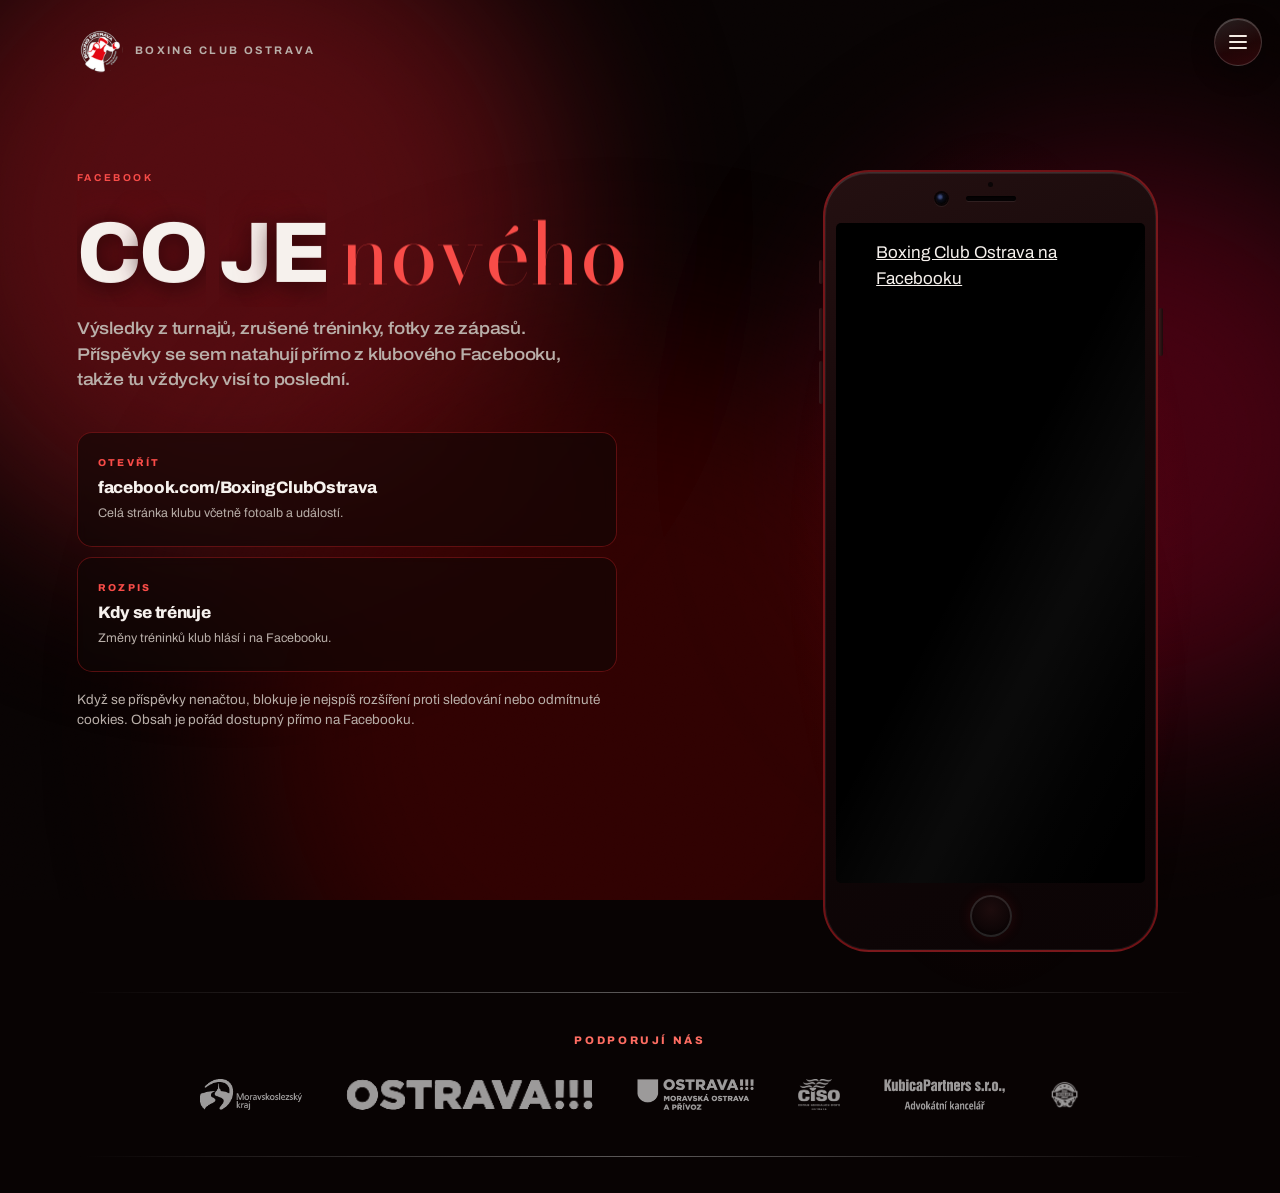
==== commit 233814e1: "Karusel: ikony jako obrys ve stylu velkych cisel, vetsi, cisla ustoupi; paticka: kontakty uprostred " ====
--- a/facebook.html
+++ b/facebook.html
@@ -9,8 +9,8 @@
 <link rel="preconnect" href="https://fonts.googleapis.com">
 <link rel="preconnect" href="https://fonts.gstatic.com" crossorigin>
 <link href="https://fonts.googleapis.com/css2?family=Archivo:wdth,wght@62..125,400..800&family=Bodoni+Moda:ital@1&display=swap" rel="stylesheet">
-<link rel="stylesheet" href="page.css?v=20260929t">
-<link rel="stylesheet" href="menu.css?v=20260929t">
+<link rel="stylesheet" href="page.css?v=20260929u">
+<link rel="stylesheet" href="menu.css?v=20260929u">
 </head>
 <body>
 
@@ -91,8 +91,8 @@
 
 </main>
 
-<script src="page.js?v=20260929t" defer></script>
-<script src="repel.js?v=20260929t" defer></script>
+<script src="page.js?v=20260929u" defer></script>
+<script src="repel.js?v=20260929u" defer></script>
 <script>
 // SDK se stahuje az kdyz se sekce dostane do zaberu - jinak by stranku zdrzoval
 // pul megabajtu skriptu, ktery vetsina navstevniku ani neuvidi.
@@ -128,7 +128,7 @@
   } else load();
 })();
 </script>
-<script src="menu.js?v=20260929t" defer></script>
-<script src="splash.js?v=20260929t" defer></script>
+<script src="menu.js?v=20260929u" defer></script>
+<script src="splash.js?v=20260929u" defer></script>
 </body>
 </html>
--- a/page.css
+++ b/page.css
@@ -479,7 +479,7 @@
 .ev::after,.res::after{content:"";position:absolute;inset:-1px;border-radius:inherit;pointer-events:none;opacity:0;
   box-shadow:0 0 38px rgba(227,36,43,.42),0 18px 40px rgba(0,0,0,.45);transition:opacity .45s ease}
 .ev:hover::after,.res:hover::after{opacity:1}
-.ev:hover{border-color:rgba(227,36,43,.78);background-color:oklch(9% .02 28/.82)}
+.ev:hover{border-color:rgba(227,36,43,.78);background-color:oklch(12.5% .018 30/.68)}   /* jen mirne ztmaveni */
 .res:hover{border-color:rgba(227,36,43,.7)}
 .ev .lbl,.res .lbl{transition:color .4s ease,text-shadow .4s ease}
 .ev:hover .lbl,.res:hover .lbl{color:#ff5b52;text-shadow:0 0 10px rgba(255,70,60,.85),0 0 24px rgba(227,36,43,.5)}
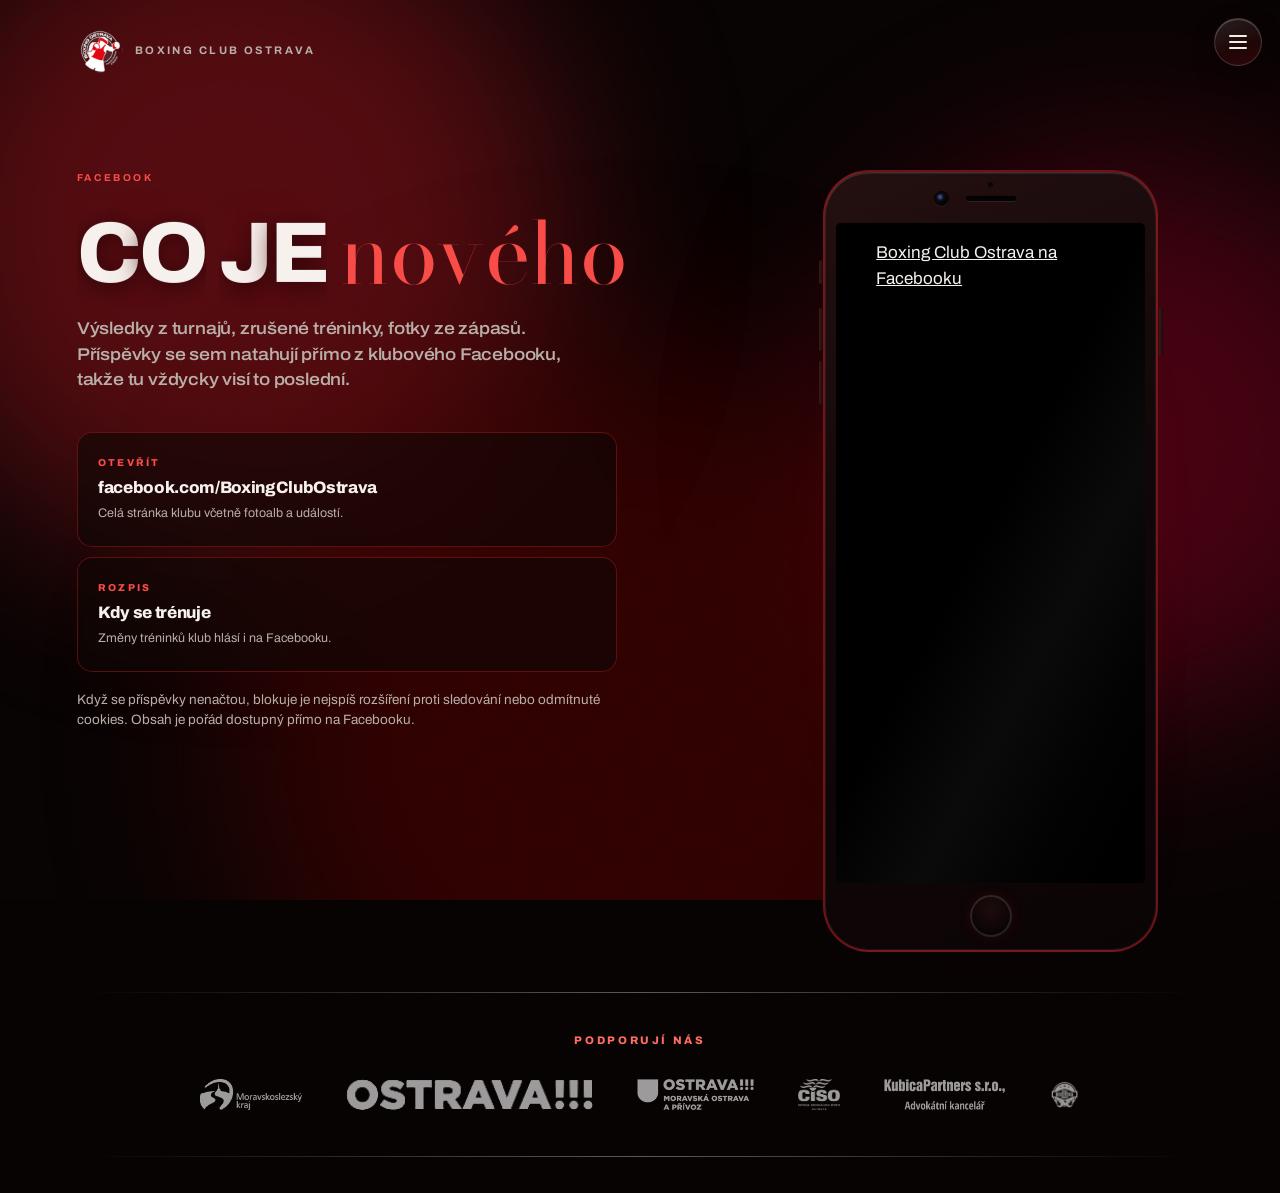
==== commit 4f787f47: "Karusel: vetsi a ztlumenejsi ikony, kazda karta jina kompozice (obri stopky z tretiny, velke f pres " ====
--- a/facebook.html
+++ b/facebook.html
@@ -9,8 +9,8 @@
 <link rel="preconnect" href="https://fonts.googleapis.com">
 <link rel="preconnect" href="https://fonts.gstatic.com" crossorigin>
 <link href="https://fonts.googleapis.com/css2?family=Archivo:wdth,wght@62..125,400..800&family=Bodoni+Moda:ital@1&display=swap" rel="stylesheet">
-<link rel="stylesheet" href="page.css?v=20260929u">
-<link rel="stylesheet" href="menu.css?v=20260929u">
+<link rel="stylesheet" href="page.css?v=20260929v">
+<link rel="stylesheet" href="menu.css?v=20260929v">
 </head>
 <body>
 
@@ -91,8 +91,8 @@
 
 </main>
 
-<script src="page.js?v=20260929u" defer></script>
-<script src="repel.js?v=20260929u" defer></script>
+<script src="page.js?v=20260929v" defer></script>
+<script src="repel.js?v=20260929v" defer></script>
 <script>
 // SDK se stahuje az kdyz se sekce dostane do zaberu - jinak by stranku zdrzoval
 // pul megabajtu skriptu, ktery vetsina navstevniku ani neuvidi.
@@ -128,7 +128,7 @@
   } else load();
 })();
 </script>
-<script src="menu.js?v=20260929u" defer></script>
-<script src="splash.js?v=20260929u" defer></script>
+<script src="menu.js?v=20260929v" defer></script>
+<script src="splash.js?v=20260929v" defer></script>
 </body>
 </html>
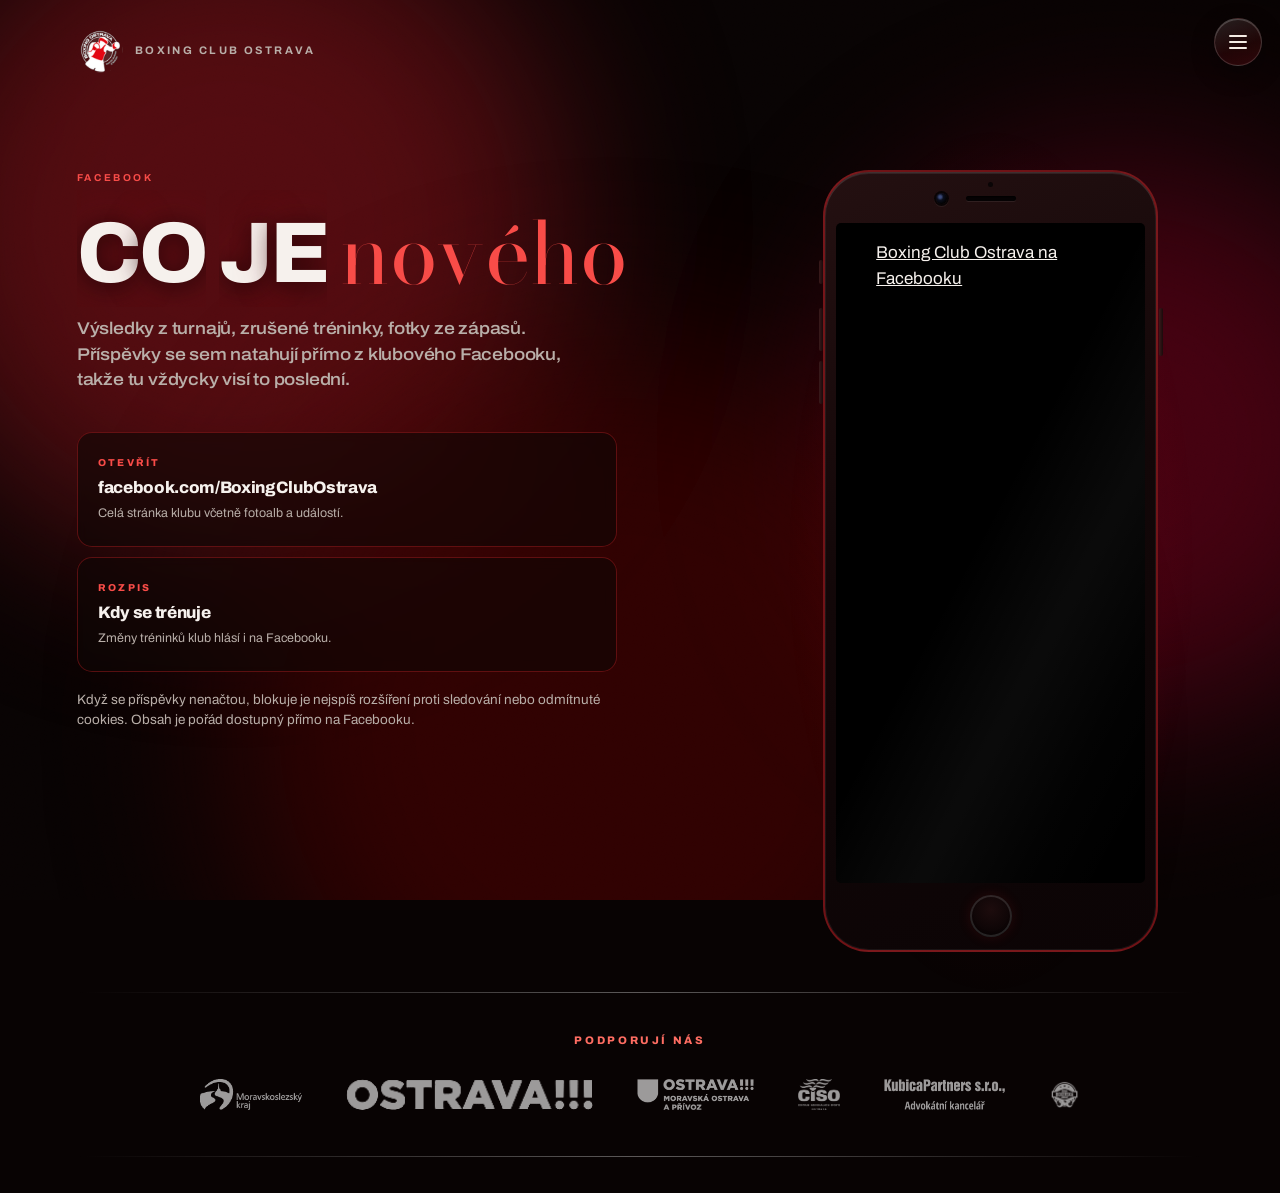
==== commit 50042b37: "Karusel: ikony obri v levem dolnim rohu orizle linkou, viditelnost blizko cisel, bez hoveru; v=20260" ====
--- a/facebook.html
+++ b/facebook.html
@@ -9,8 +9,8 @@
 <link rel="preconnect" href="https://fonts.googleapis.com">
 <link rel="preconnect" href="https://fonts.gstatic.com" crossorigin>
 <link href="https://fonts.googleapis.com/css2?family=Archivo:wdth,wght@62..125,400..800&family=Bodoni+Moda:ital@1&display=swap" rel="stylesheet">
-<link rel="stylesheet" href="page.css?v=20260929v">
-<link rel="stylesheet" href="menu.css?v=20260929v">
+<link rel="stylesheet" href="page.css?v=20260929w">
+<link rel="stylesheet" href="menu.css?v=20260929w">
 </head>
 <body>
 
@@ -91,8 +91,8 @@
 
 </main>
 
-<script src="page.js?v=20260929v" defer></script>
-<script src="repel.js?v=20260929v" defer></script>
+<script src="page.js?v=20260929w" defer></script>
+<script src="repel.js?v=20260929w" defer></script>
 <script>
 // SDK se stahuje az kdyz se sekce dostane do zaberu - jinak by stranku zdrzoval
 // pul megabajtu skriptu, ktery vetsina navstevniku ani neuvidi.
@@ -128,7 +128,7 @@
   } else load();
 })();
 </script>
-<script src="menu.js?v=20260929v" defer></script>
-<script src="splash.js?v=20260929v" defer></script>
+<script src="menu.js?v=20260929w" defer></script>
+<script src="splash.js?v=20260929w" defer></script>
 </body>
 </html>
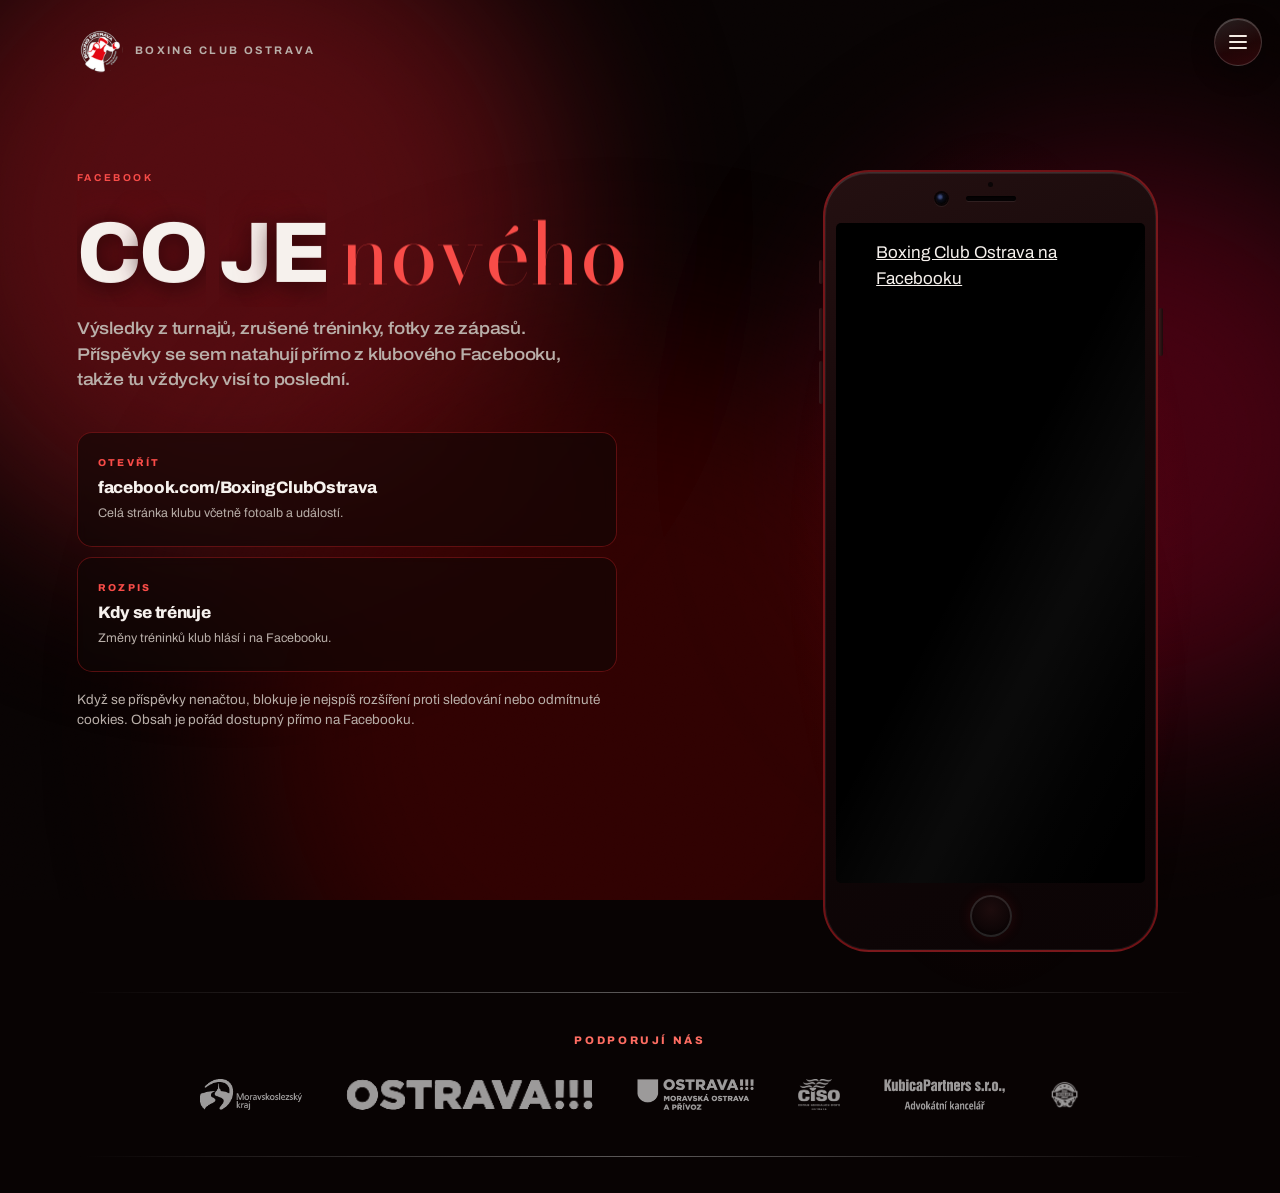
==== commit e3db988e: "Karusel: bez cisel v pozadi, kontakt jen e-mail, mensi a posunute ikony treneri/zapasy/galerie; v=20" ====
--- a/facebook.html
+++ b/facebook.html
@@ -9,8 +9,8 @@
 <link rel="preconnect" href="https://fonts.googleapis.com">
 <link rel="preconnect" href="https://fonts.gstatic.com" crossorigin>
 <link href="https://fonts.googleapis.com/css2?family=Archivo:wdth,wght@62..125,400..800&family=Bodoni+Moda:ital@1&display=swap" rel="stylesheet">
-<link rel="stylesheet" href="page.css?v=20260929w">
-<link rel="stylesheet" href="menu.css?v=20260929w">
+<link rel="stylesheet" href="page.css?v=20260929x">
+<link rel="stylesheet" href="menu.css?v=20260929x">
 </head>
 <body>
 
@@ -91,8 +91,8 @@
 
 </main>
 
-<script src="page.js?v=20260929w" defer></script>
-<script src="repel.js?v=20260929w" defer></script>
+<script src="page.js?v=20260929x" defer></script>
+<script src="repel.js?v=20260929x" defer></script>
 <script>
 // SDK se stahuje az kdyz se sekce dostane do zaberu - jinak by stranku zdrzoval
 // pul megabajtu skriptu, ktery vetsina navstevniku ani neuvidi.
@@ -128,7 +128,7 @@
   } else load();
 })();
 </script>
-<script src="menu.js?v=20260929w" defer></script>
-<script src="splash.js?v=20260929w" defer></script>
+<script src="menu.js?v=20260929x" defer></script>
+<script src="splash.js?v=20260929x" defer></script>
 </body>
 </html>
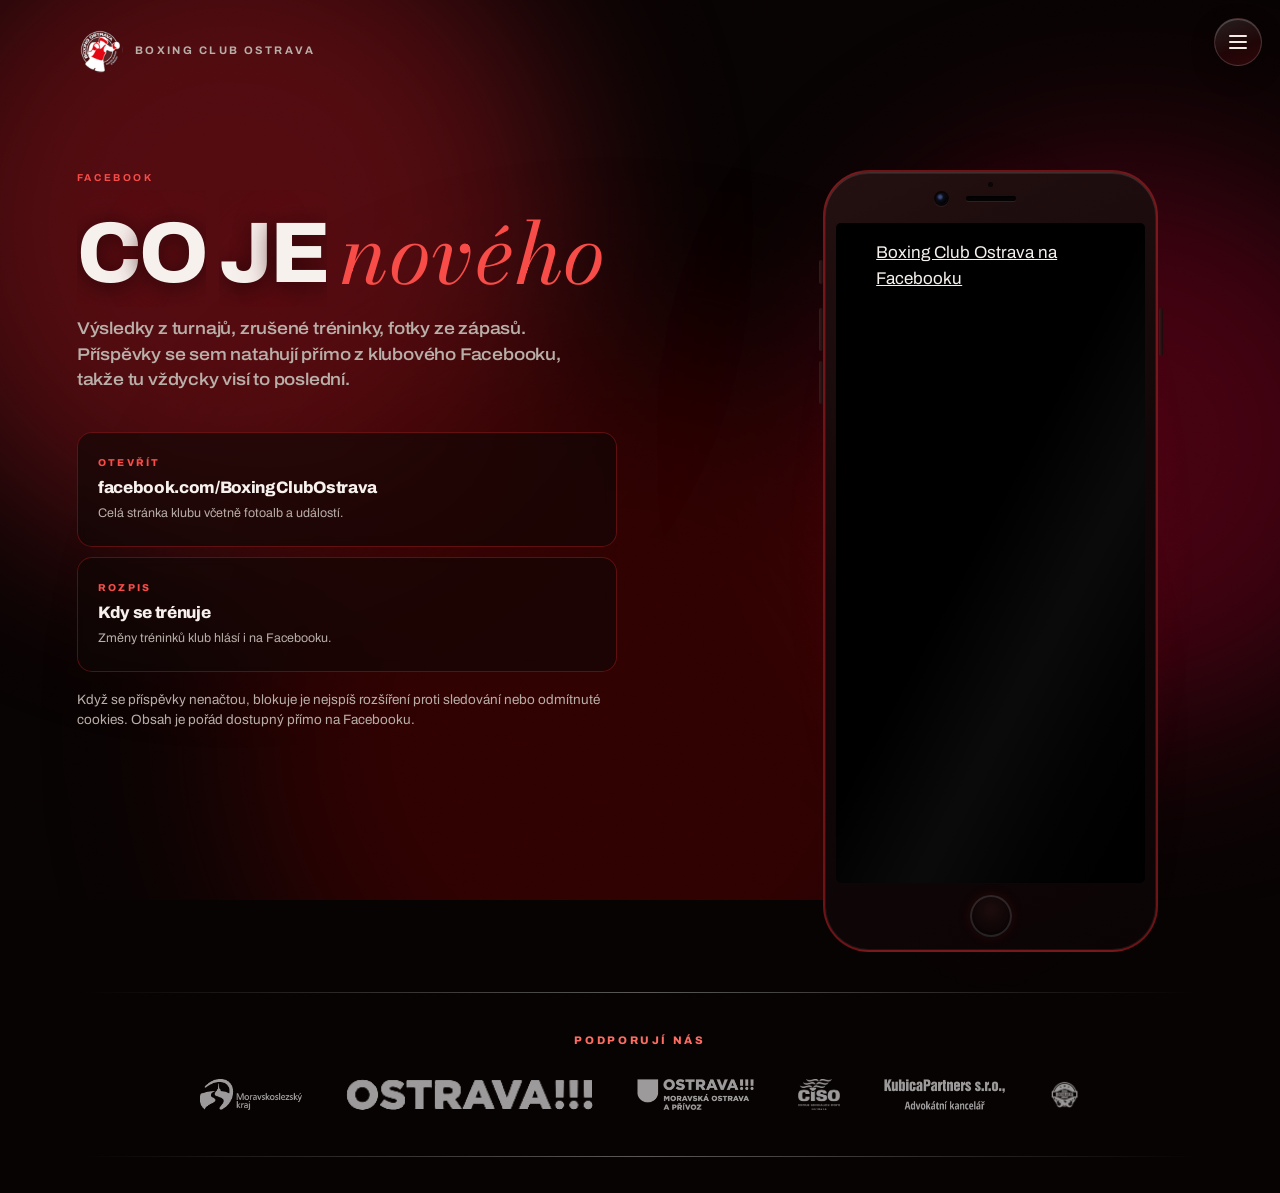
==== commit fb7e1a17: "Bezpečnost + výkon bez vizuální změny: fonty a knihovny lokálně, _headers - Google Fonts -> /fonts (" ====
--- a/facebook.html
+++ b/facebook.html
@@ -6,9 +6,8 @@
 <title>Facebook — Boxing Club Ostrava</title>
 <meta name="description" content="Co je nového v Boxing Clubu Ostrava — příspěvky přímo z klubového Facebooku.">
 <link rel="icon" href="logo.png">
-<link rel="preconnect" href="https://fonts.googleapis.com">
-<link rel="preconnect" href="https://fonts.gstatic.com" crossorigin>
-<link href="https://fonts.googleapis.com/css2?family=Archivo:wdth,wght@62..125,400..800&family=Bodoni+Moda:ital@1&display=swap" rel="stylesheet">
+<link rel="preload" href="/fonts/archivo-normal-latin.woff2" as="font" type="font/woff2" crossorigin>
+<link href="/fonts/fonts.css?v=20261125a" rel="stylesheet">
 <link rel="stylesheet" href="page.css?v=20260929x">
 <link rel="stylesheet" href="menu.css?v=20260929x">
 </head>
--- a/fonts/fonts.css
+++ b/fonts/fonts.css
@@ -0,0 +1,66 @@
+/* vietnamese */
+@font-face {
+  font-family: 'Archivo';
+  font-style: normal;
+  font-weight: 400 800;
+  font-stretch: 62% 125%;
+  font-display: swap;
+  src: url(/fonts/archivo-normal-vietnamese.woff2) format('woff2');
+  unicode-range: U+0102-0103, U+0110-0111, U+0128-0129, U+0168-0169, U+01A0-01A1, U+01AF-01B0, U+0300-0301, U+0303-0304, U+0308-0309, U+0323, U+0329, U+1EA0-1EF9, U+20AB;
+}
+/* latin-ext */
+@font-face {
+  font-family: 'Archivo';
+  font-style: normal;
+  font-weight: 400 800;
+  font-stretch: 62% 125%;
+  font-display: swap;
+  src: url(/fonts/archivo-normal-latin-ext.woff2) format('woff2');
+  unicode-range: U+0100-02BA, U+02BD-02C5, U+02C7-02CC, U+02CE-02D7, U+02DD-02FF, U+0304, U+0308, U+0329, U+1D00-1DBF, U+1E00-1E9F, U+1EF2-1EFF, U+2020, U+20A0-20AB, U+20AD-20C4, U+2113, U+2C60-2C7F, U+A720-A7FF;
+}
+/* latin */
+@font-face {
+  font-family: 'Archivo';
+  font-style: normal;
+  font-weight: 400 800;
+  font-stretch: 62% 125%;
+  font-display: swap;
+  src: url(/fonts/archivo-normal-latin.woff2) format('woff2');
+  unicode-range: U+0000-00FF, U+0131, U+0152-0153, U+02BB-02BC, U+02C6, U+02DA, U+02DC, U+0304, U+0308, U+0329, U+2000-206F, U+20AC, U+2122, U+2191, U+2193, U+2212, U+2215, U+FEFF, U+FFFD;
+}
+/* math */
+@font-face {
+  font-family: 'Bodoni Moda';
+  font-style: italic;
+  font-weight: 400;
+  font-display: swap;
+  src: url(/fonts/bodonimoda-italic-math.woff2) format('woff2');
+  unicode-range: U+0302-0303, U+0305, U+0307-0308, U+0310, U+0312, U+0315, U+031A, U+0326-0327, U+032C, U+032F-0330, U+0332-0333, U+0338, U+033A, U+0346, U+034D, U+0391-03A1, U+03A3-03A9, U+03B1-03C9, U+03D1, U+03D5-03D6, U+03F0-03F1, U+03F4-03F5, U+2016-2017, U+2034-2038, U+203C, U+2040, U+2043, U+2047, U+2050, U+2057, U+205F, U+2070-2071, U+2074-209F, U+20D0-20DC, U+20E1, U+20E5-20EF, U+2100-2112, U+2114-2115, U+2117-2121, U+2123-214F, U+2190, U+2192, U+2194-21AE, U+21B0-21E5, U+21F1-21F2, U+21F4-2211, U+2213-2214, U+2216-22FF, U+2308-230B, U+2310, U+2319, U+231C-2321, U+2336-237A, U+237C, U+2395, U+239B-23B7, U+23D0, U+23DC-23E1, U+2474-2475, U+25AF, U+25B3, U+25B7, U+25BD, U+25C1, U+25CA, U+25CC, U+25FB, U+266D-266F, U+27C0-27FF, U+2900-2AFF, U+2B0E-2B11, U+2B30-2B4C, U+2BFE, U+3030, U+FF5B, U+FF5D, U+1D400-1D7FF, U+1EE00-1EEFF;
+}
+/* symbols */
+@font-face {
+  font-family: 'Bodoni Moda';
+  font-style: italic;
+  font-weight: 400;
+  font-display: swap;
+  src: url(/fonts/bodonimoda-italic-symbols.woff2) format('woff2');
+  unicode-range: U+0001-000C, U+000E-001F, U+007F-009F, U+20DD-20E0, U+20E2-20E4, U+2150-218F, U+2190, U+2192, U+2194-2199, U+21AF, U+21E6-21F0, U+21F3, U+2218-2219, U+2299, U+22C4-22C6, U+2300-243F, U+2440-244A, U+2460-24FF, U+25A0-27BF, U+2800-28FF, U+2921-2922, U+2981, U+29BF, U+29EB, U+2B00-2BFF, U+4DC0-4DFF, U+FFF9-FFFB, U+10140-1018E, U+10190-1019C, U+101A0, U+101D0-101FD, U+102E0-102FB, U+10E60-10E7E, U+1D2C0-1D2D3, U+1D2E0-1D37F, U+1F000-1F0FF, U+1F100-1F1AE, U+1F1E6-1F1FF, U+1F30D-1F30F, U+1F315, U+1F31C, U+1F31E, U+1F320-1F32C, U+1F336, U+1F378, U+1F37D, U+1F382, U+1F393-1F39F, U+1F3A7-1F3A8, U+1F3AC-1F3AF, U+1F3C2, U+1F3C4-1F3C6, U+1F3CA-1F3CE, U+1F3D4-1F3E0, U+1F3ED, U+1F3F1-1F3F3, U+1F3F5-1F3F7, U+1F408, U+1F415, U+1F41F, U+1F426, U+1F43F, U+1F441-1F442, U+1F444, U+1F446-1F449, U+1F44C-1F44E, U+1F453, U+1F46A, U+1F47D, U+1F4A3, U+1F4B0, U+1F4B3, U+1F4B9, U+1F4BB, U+1F4BF, U+1F4C8-1F4CB, U+1F4D6, U+1F4DA, U+1F4DF, U+1F4E3-1F4E6, U+1F4EA-1F4ED, U+1F4F7, U+1F4F9-1F4FB, U+1F4FD-1F4FE, U+1F503, U+1F507-1F50B, U+1F50D, U+1F512-1F513, U+1F53E-1F54A, U+1F54F-1F5FA, U+1F610, U+1F650-1F67F, U+1F687, U+1F68D, U+1F691, U+1F694, U+1F698, U+1F6AD, U+1F6B2, U+1F6B9-1F6BA, U+1F6BC, U+1F6C6-1F6CF, U+1F6D3-1F6D7, U+1F6E0-1F6EA, U+1F6F0-1F6F3, U+1F6F7-1F6FC, U+1F700-1F80B, U+1F810-1F847, U+1F850-1F859, U+1F860-1F887, U+1F890-1F8AD, U+1F8B0-1F8BB, U+1F8C0-1F8C1, U+1F8D0-1F8D8, U+1F900-1F90B, U+1F93B, U+1F946, U+1F984, U+1F996, U+1F9E9, U+1FA00-1FA6F, U+1FA70-1FA7C, U+1FA80-1FAC6, U+1FAC8, U+1FACC-1FADD, U+1FADF-1FAEB, U+1FAEF-1FAFA, U+1FB00-1FBFF;
+}
+/* latin-ext */
+@font-face {
+  font-family: 'Bodoni Moda';
+  font-style: italic;
+  font-weight: 400;
+  font-display: swap;
+  src: url(/fonts/bodonimoda-italic-latin-ext.woff2) format('woff2');
+  unicode-range: U+0100-02BA, U+02BD-02C5, U+02C7-02CC, U+02CE-02D7, U+02DD-02FF, U+0304, U+0308, U+0329, U+1D00-1DBF, U+1E00-1E9F, U+1EF2-1EFF, U+2020, U+20A0-20AB, U+20AD-20C4, U+2113, U+2C60-2C7F, U+A720-A7FF;
+}
+/* latin */
+@font-face {
+  font-family: 'Bodoni Moda';
+  font-style: italic;
+  font-weight: 400;
+  font-display: swap;
+  src: url(/fonts/bodonimoda-italic-latin.woff2) format('woff2');
+  unicode-range: U+0000-00FF, U+0131, U+0152-0153, U+02BB-02BC, U+02C6, U+02DA, U+02DC, U+0304, U+0308, U+0329, U+2000-206F, U+20AC, U+2122, U+2191, U+2193, U+2212, U+2215, U+FEFF, U+FFFD;
+}
